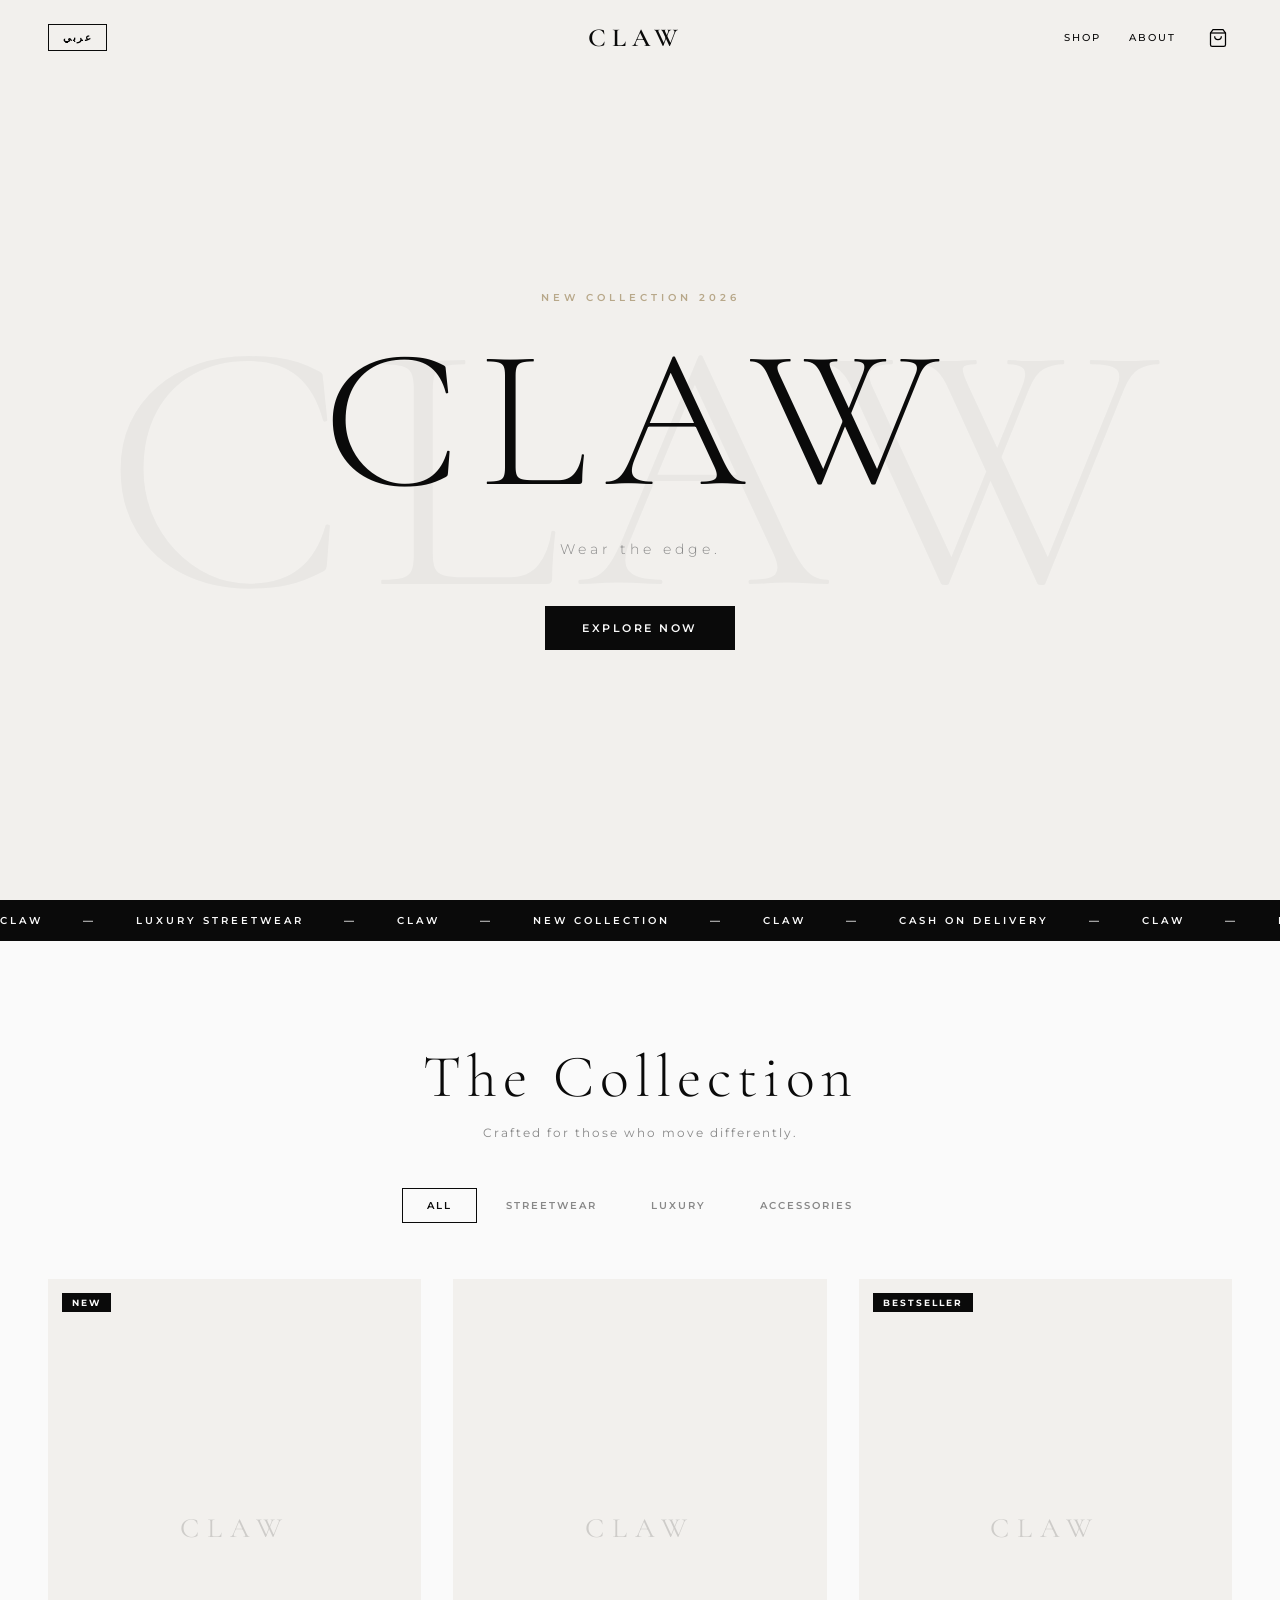
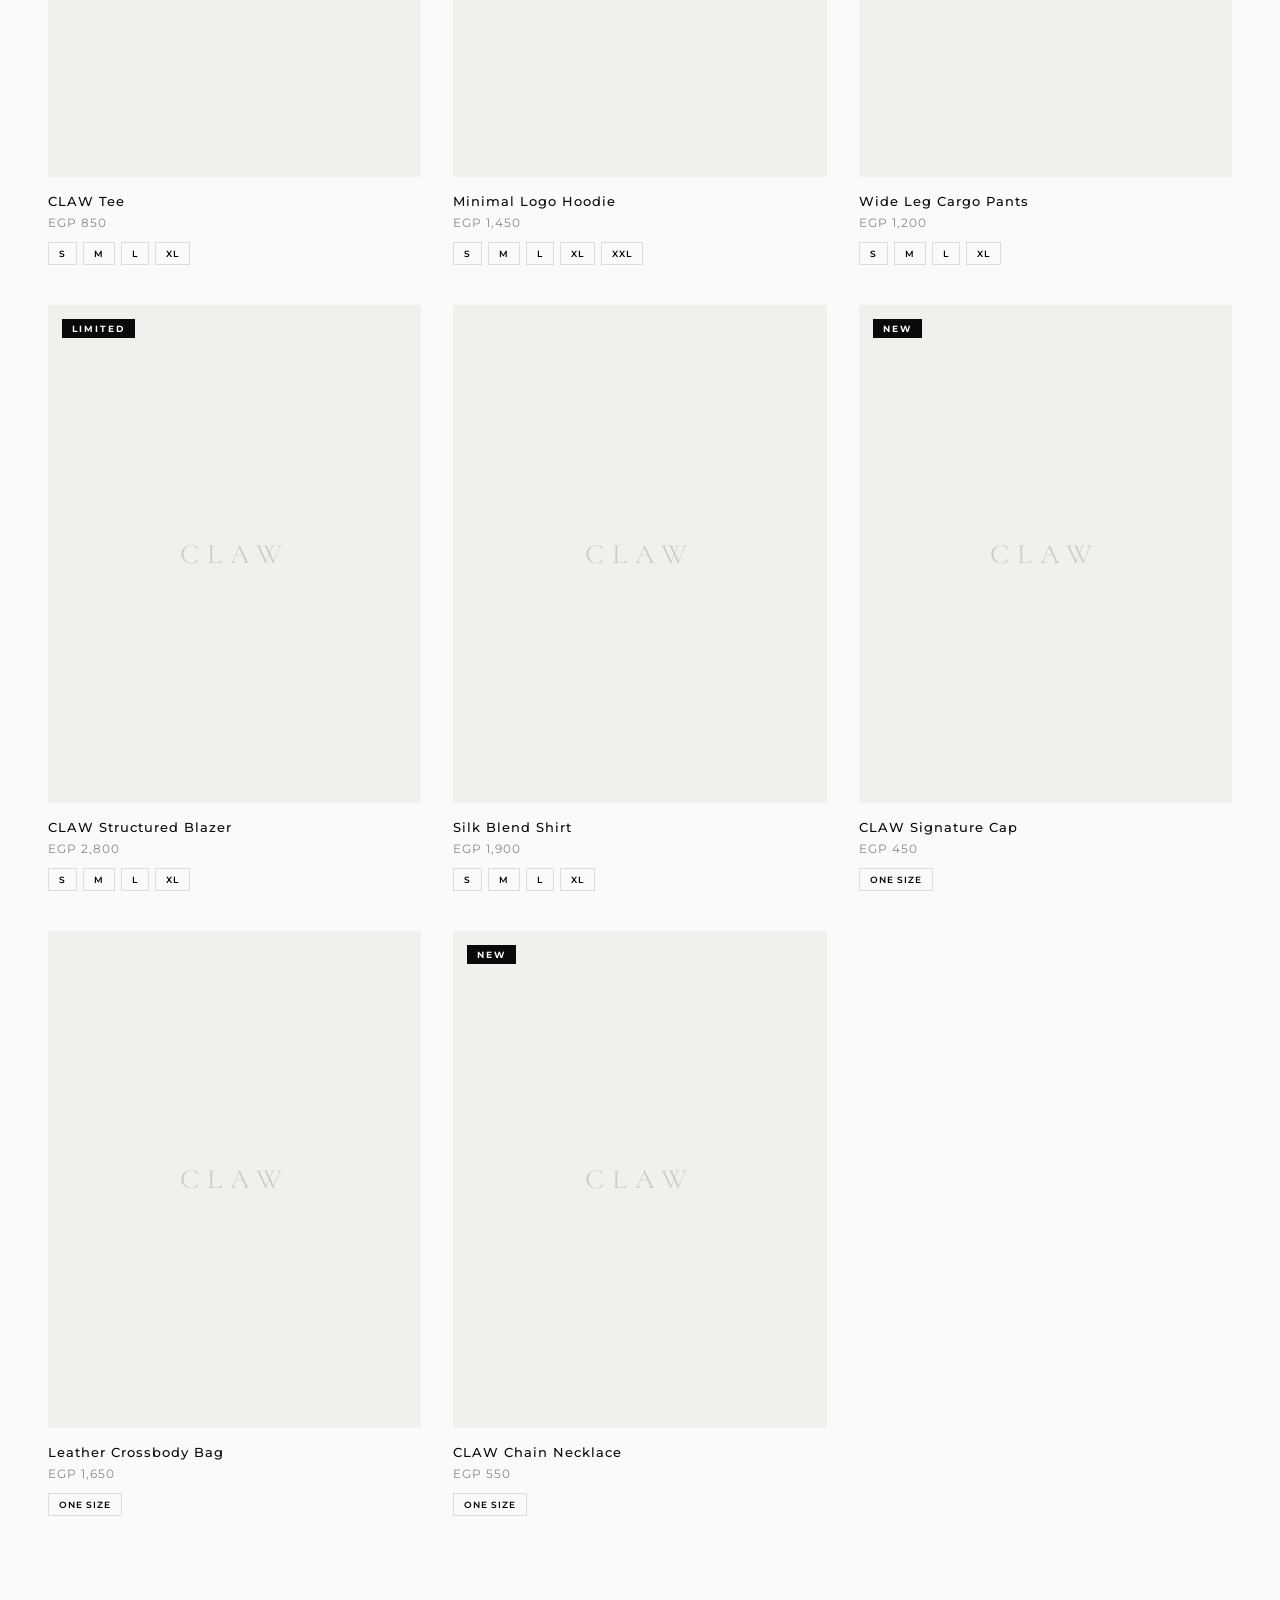
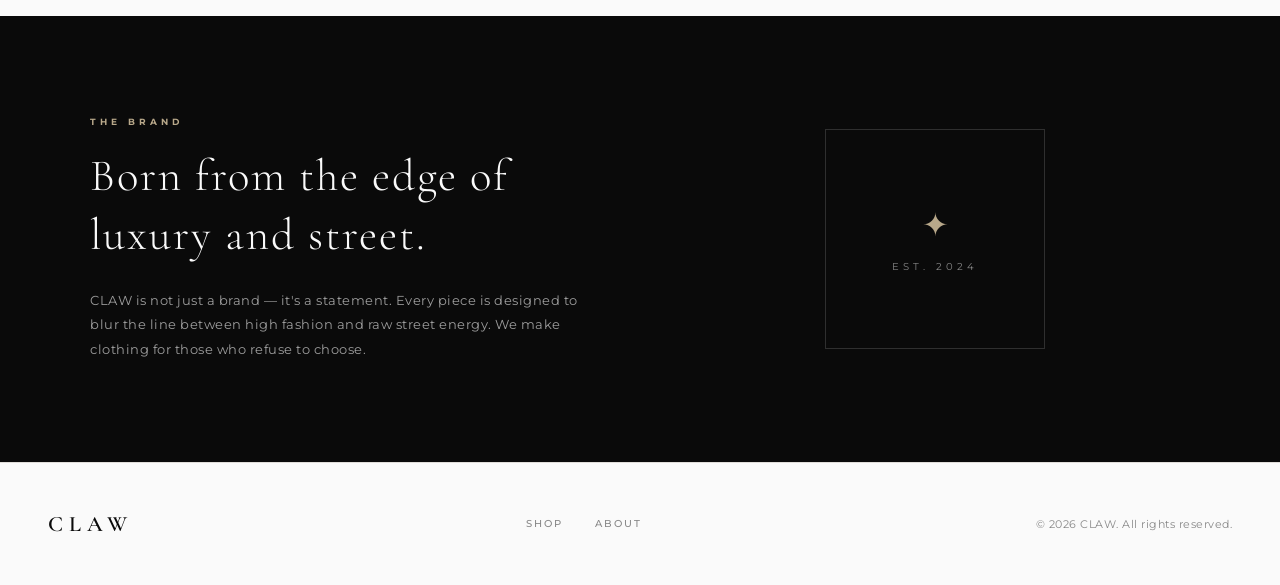
==== index.html @ 49404604 "Add files via upload" ====
<!DOCTYPE html>
<html lang="en" dir="ltr">
<head>
  <meta charset="UTF-8" />
  <meta name="viewport" content="width=device-width, initial-scale=1.0" />
  <title>CLAW — Luxury Streetwear</title>
  <link rel="stylesheet" href="style.css" />
  <link rel="preconnect" href="https://fonts.googleapis.com" />
  <link rel="preconnect" href="https://fonts.gstatic.com" crossorigin />
  <link href="https://fonts.googleapis.com/css2?family=Cormorant+Garamond:wght@300;400;600&family=Montserrat:wght@300;400;500;600&family=Cairo:wght@300;400;600&display=swap" rel="stylesheet" />
</head>
<body>

  <!-- NAV -->
  <nav id="navbar">
    <div class="nav-left">
      <button class="lang-toggle" id="langToggle" onclick="toggleLang()">عربي</button>
    </div>
    <div class="nav-logo">
      <a href="#home">CLAW</a>
    </div>
    <div class="nav-right">
      <a href="#shop" class="nav-link" data-en="Shop" data-ar="المتجر">Shop</a>
      <a href="#about" class="nav-link" data-en="About" data-ar="من نحن">About</a>
      <button class="cart-btn" onclick="toggleCart()">
        <svg width="20" height="20" viewBox="0 0 24 24" fill="none" stroke="currentColor" stroke-width="1.5"><path d="M6 2L3 6v14a2 2 0 002 2h14a2 2 0 002-2V6l-3-4z"/><line x1="3" y1="6" x2="21" y2="6"/><path d="M16 10a4 4 0 01-8 0"/></svg>
        <span class="cart-count" id="cartCount">0</span>
      </button>
    </div>
  </nav>

  <!-- HERO -->
  <section id="home" class="hero">
    <div class="hero-content">
      <p class="hero-sub" data-en="NEW COLLECTION 2026" data-ar="كولكشن جديد ٢٠٢٦">NEW COLLECTION 2026</p>
      <h1 class="hero-title">CLAW</h1>
      <p class="hero-tagline" data-en="Wear the edge." data-ar="إرتدِ الحدّ.">Wear the edge.</p>
      <a href="#shop" class="btn-primary" data-en="EXPLORE NOW" data-ar="اكتشف الآن">EXPLORE NOW</a>
    </div>
    <div class="hero-scratch"></div>
  </section>

  <!-- MARQUEE -->
  <div class="marquee-wrap">
    <div class="marquee-track">
      <span>CLAW</span><span>—</span><span>LUXURY STREETWEAR</span><span>—</span>
      <span>CLAW</span><span>—</span><span>NEW COLLECTION</span><span>—</span>
      <span>CLAW</span><span>—</span><span>CASH ON DELIVERY</span><span>—</span>
      <span>CLAW</span><span>—</span><span>LUXURY STREETWEAR</span><span>—</span>
      <span>CLAW</span><span>—</span><span>NEW COLLECTION</span><span>—</span>
      <span>CLAW</span><span>—</span><span>CASH ON DELIVERY</span><span>—</span>
    </div>
  </div>

  <!-- SHOP -->
  <section id="shop" class="shop-section">
    <div class="section-header">
      <h2 data-en="The Collection" data-ar="الكولكشن">The Collection</h2>
      <p data-en="Crafted for those who move differently." data-ar="صُمِّم لمن يتحركون بشكل مختلف.">Crafted for those who move differently.</p>
    </div>

    <!-- Filter Tabs -->
    <div class="filter-tabs">
      <button class="filter-btn active" data-cat="all" data-en="All" data-ar="الكل" onclick="filterProducts('all', this)">All</button>
      <button class="filter-btn" data-cat="streetwear" data-en="Streetwear" data-ar="ستريت وير" onclick="filterProducts('streetwear', this)">Streetwear</button>
      <button class="filter-btn" data-cat="luxury" data-en="Luxury" data-ar="فاخر" onclick="filterProducts('luxury', this)">Luxury</button>
      <button class="filter-btn" data-cat="accessories" data-en="Accessories" data-ar="إكسسوارات" onclick="filterProducts('accessories', this)">Accessories</button>
    </div>

    <div class="products-grid" id="productsGrid"></div>
  </section>

  <!-- ABOUT -->
  <section id="about" class="about-section">
    <div class="about-inner">
      <div class="about-text">
        <span class="about-label" data-en="THE BRAND" data-ar="العلامة التجارية">THE BRAND</span>
        <h2 data-en="Born from the edge of luxury and street." data-ar="وُلد من حافة الفخامة والشارع.">Born from the edge of luxury and street.</h2>
        <p data-en="CLAW is not just a brand — it's a statement. Every piece is designed to blur the line between high fashion and raw street energy. We make clothing for those who refuse to choose." data-ar="CLAW ليست مجرد علامة تجارية — إنها موقف. كل قطعة مصممة لطمس الحدود بين الموضة الراقية وطاقة الشارع الخام. نصنع ملابس لأولئك الذين يرفضون الاختيار.">CLAW is not just a brand — it's a statement. Every piece is designed to blur the line between high fashion and raw street energy. We make clothing for those who refuse to choose.</p>
      </div>
      <div class="about-visual">
        <div class="about-box">
          <span class="about-claw-mark">✦</span>
          <p>EST. 2024</p>
        </div>
      </div>
    </div>
  </section>

  <!-- FOOTER -->
  <footer class="footer">
    <div class="footer-inner">
      <div class="footer-logo">CLAW</div>
      <div class="footer-links">
        <a href="#shop" data-en="Shop" data-ar="المتجر">Shop</a>
        <a href="#about" data-en="About" data-ar="من نحن">About</a>
      </div>
      <div class="footer-copy" data-en="© 2026 CLAW. All rights reserved." data-ar="© 2026 CLAW. جميع الحقوق محفوظة.">© 2026 CLAW. All rights reserved.</div>
    </div>
  </footer>

  <!-- CART SIDEBAR -->
  <div class="cart-overlay" id="cartOverlay" onclick="toggleCart()"></div>
  <div class="cart-sidebar" id="cartSidebar">
    <div class="cart-header">
      <h3 data-en="Your Bag" data-ar="حقيبتك">Your Bag</h3>
      <button onclick="toggleCart()" class="cart-close">✕</button>
    </div>
    <div class="cart-items" id="cartItems"></div>
    <div class="cart-footer" id="cartFooter" style="display:none;">
      <div class="cart-total">
        <span data-en="Total" data-ar="الإجمالي">Total</span>
        <span id="cartTotal">EGP 0</span>
      </div>
      <button class="btn-primary full-width" onclick="checkout()" data-en="PLACE ORDER — CASH ON DELIVERY" data-ar="اطلب الآن — الدفع عند الاستلام">PLACE ORDER — CASH ON DELIVERY</button>
    </div>
  </div>

  <!-- ORDER MODAL -->
  <div class="modal-overlay" id="orderModal" style="display:none;">
    <div class="modal-box">
      <h2 data-en="Complete Your Order" data-ar="أكمل طلبك">Complete Your Order</h2>
      <p class="modal-sub" data-en="Cash on Delivery — we'll call to confirm." data-ar="الدفع عند الاستلام — سنتصل للتأكيد.">Cash on Delivery — we'll call to confirm.</p>
      <input type="text" id="orderName" placeholder="Full Name / الاسم الكامل" />
      <input type="tel" id="orderPhone" placeholder="Phone Number / رقم الهاتف" />
      <input type="text" id="orderAddress" placeholder="Delivery Address / عنوان التوصيل" />
      <div class="modal-actions">
        <button class="btn-primary" onclick="submitOrder()" data-en="CONFIRM ORDER" data-ar="تأكيد الطلب">CONFIRM ORDER</button>
        <button class="btn-ghost" onclick="closeModal()" data-en="Cancel" data-ar="إلغاء">Cancel</button>
      </div>
    </div>
  </div>

  <!-- SUCCESS MODAL -->
  <div class="modal-overlay" id="successModal" style="display:none;">
    <div class="modal-box success-box">
      <div class="success-icon">✦</div>
      <h2 data-en="Order Placed!" data-ar="تم الطلب!">Order Placed!</h2>
      <p data-en="Thank you. We'll contact you to confirm your cash on delivery order." data-ar="شكراً لك. سنتصل بك لتأكيد طلبك.">Thank you. We'll contact you to confirm your cash on delivery order.</p>
      <button class="btn-primary" onclick="closeSuccess()" data-en="CONTINUE SHOPPING" data-ar="متابعة التسوق">CONTINUE SHOPPING</button>
    </div>
  </div>

  <script src="products.js"></script>
  <script src="app.js"></script>
</body>
</html>
---- style.css ----
/* ============================================================
   CLAW — Stylesheet
   Clean Luxury · Minimal · Bilingual
   ============================================================ */

:root {
  --black:   #0a0a0a;
  --white:   #fafafa;
  --off:     #f2f0ed;
  --accent:  #b8a88a;
  --mid:     #888;
  --border:  #e0ddd9;
  --font-en: 'Montserrat', sans-serif;
  --font-ar: 'Cairo', sans-serif;
  --serif:   'Cormorant Garamond', serif;
}

*, *::before, *::after { box-sizing: border-box; margin: 0; padding: 0; }

html { scroll-behavior: smooth; }

body {
  font-family: var(--font-en);
  background: var(--white);
  color: var(--black);
  overflow-x: hidden;
}

body.rtl {
  font-family: var(--font-ar);
  letter-spacing: 0;
}

img { display: block; width: 100%; height: 100%; object-fit: cover; }
a  { text-decoration: none; color: inherit; }

/* ── Buttons ── */
.btn-primary {
  display: inline-block;
  background: var(--black);
  color: var(--white);
  font-family: inherit;
  font-size: 11px;
  font-weight: 600;
  letter-spacing: 2.5px;
  padding: 14px 36px;
  border: 1px solid var(--black);
  cursor: pointer;
  transition: background .25s, color .25s;
}
.btn-primary:hover { background: var(--accent); border-color: var(--accent); }
.btn-primary.full-width { width: 100%; text-align: center; }

.btn-ghost {
  display: inline-block;
  background: transparent;
  color: var(--black);
  font-family: inherit;
  font-size: 11px;
  letter-spacing: 2px;
  padding: 12px 28px;
  border: 1px solid var(--border);
  cursor: pointer;
  transition: border-color .2s;
}
.btn-ghost:hover { border-color: var(--black); }

/* ── Navbar ── */
#navbar {
  position: fixed;
  top: 0; left: 0; right: 0;
  z-index: 1000;
  display: flex;
  align-items: center;
  justify-content: space-between;
  padding: 22px 48px;
  background: transparent;
  transition: background .3s, padding .3s, box-shadow .3s;
}
#navbar.scrolled {
  background: rgba(250,250,250,0.96);
  backdrop-filter: blur(12px);
  padding: 16px 48px;
  box-shadow: 0 1px 0 var(--border);
}
.nav-logo a {
  font-family: var(--serif);
  font-size: 26px;
  font-weight: 600;
  letter-spacing: 6px;
}
.nav-left, .nav-right { display: flex; align-items: center; gap: 28px; min-width: 160px; }
.nav-right { justify-content: flex-end; }

.nav-link {
  font-size: 10px;
  font-weight: 500;
  letter-spacing: 2px;
  text-transform: uppercase;
  color: var(--black);
  transition: color .2s;
}
.nav-link:hover { color: var(--accent); }

.lang-toggle {
  background: none;
  border: 1px solid var(--black);
  font-family: inherit;
  font-size: 10px;
  font-weight: 600;
  letter-spacing: 1.5px;
  padding: 6px 14px;
  cursor: pointer;
  transition: background .2s, color .2s;
}
.lang-toggle:hover { background: var(--black); color: var(--white); }

.cart-btn {
  background: none;
  border: none;
  cursor: pointer;
  position: relative;
  padding: 4px;
  display: flex;
  align-items: center;
}
.cart-count {
  position: absolute;
  top: -4px; right: -6px;
  background: var(--black);
  color: var(--white);
  font-size: 9px;
  font-weight: 700;
  width: 16px; height: 16px;
  border-radius: 50%;
  display: none;
  align-items: center;
  justify-content: center;
}

/* ── Hero ── */
.hero {
  min-height: 100vh;
  background: var(--off);
  display: flex;
  align-items: center;
  justify-content: center;
  position: relative;
  overflow: hidden;
  padding: 120px 48px 80px;
}

.hero::before {
  content: 'CLAW';
  position: absolute;
  font-family: var(--serif);
  font-size: clamp(160px, 28vw, 380px);
  font-weight: 300;
  color: rgba(0,0,0,0.04);
  letter-spacing: 20px;
  pointer-events: none;
  user-select: none;
  white-space: nowrap;
}

.hero-content {
  text-align: center;
  position: relative;
  z-index: 1;
}

.hero-sub {
  font-size: 10px;
  font-weight: 600;
  letter-spacing: 4px;
  color: var(--accent);
  margin-bottom: 16px;
}

.hero-title {
  font-family: var(--serif);
  font-size: clamp(80px, 16vw, 200px);
  font-weight: 300;
  letter-spacing: 20px;
  line-height: 1;
  margin-bottom: 20px;
}

.hero-tagline {
  font-size: 14px;
  font-weight: 300;
  letter-spacing: 4px;
  color: var(--mid);
  margin-bottom: 48px;
}

body.rtl .hero-tagline,
body.rtl .hero-sub { letter-spacing: 1px; }

/* ── Marquee ── */
.marquee-wrap {
  background: var(--black);
  color: var(--white);
  padding: 14px 0;
  overflow: hidden;
}
.marquee-track {
  display: flex;
  gap: 40px;
  white-space: nowrap;
  animation: marquee 30s linear infinite;
  width: max-content;
}
.marquee-track span {
  font-size: 10px;
  font-weight: 600;
  letter-spacing: 3px;
}
@keyframes marquee {
  from { transform: translateX(0); }
  to   { transform: translateX(-50%); }
}

/* ── Shop Section ── */
.shop-section { padding: 100px 48px; }

.section-header {
  text-align: center;
  margin-bottom: 48px;
}
.section-header h2 {
  font-family: var(--serif);
  font-size: clamp(36px, 5vw, 60px);
  font-weight: 300;
  letter-spacing: 6px;
  margin-bottom: 12px;
}
.section-header p {
  font-size: 12px;
  color: var(--mid);
  letter-spacing: 2px;
}

/* Filter Tabs */
.filter-tabs {
  display: flex;
  justify-content: center;
  gap: 4px;
  margin-bottom: 56px;
  flex-wrap: wrap;
}
.filter-btn {
  background: none;
  border: 1px solid transparent;
  font-family: inherit;
  font-size: 10px;
  font-weight: 600;
  letter-spacing: 2px;
  text-transform: uppercase;
  padding: 10px 24px;
  cursor: pointer;
  color: var(--mid);
  transition: all .2s;
}
.filter-btn:hover, .filter-btn.active {
  border-color: var(--black);
  color: var(--black);
}

/* Product Grid */
.products-grid {
  display: grid;
  grid-template-columns: repeat(auto-fill, minmax(280px, 1fr));
  gap: 40px 32px;
  max-width: 1280px;
  margin: 0 auto;
}

.product-card { cursor: pointer; }

.product-img-wrap {
  position: relative;
  aspect-ratio: 3/4;
  background: var(--off);
  overflow: hidden;
  margin-bottom: 16px;
}

/* Placeholder when no image */
.product-img-wrap.no-img {
  display: flex;
  align-items: center;
  justify-content: center;
}
.product-img-wrap.no-img::after {
  content: 'CLAW';
  font-family: var(--serif);
  font-size: 28px;
  letter-spacing: 8px;
  color: rgba(0,0,0,0.15);
}
.product-img-wrap.no-img img { display: none; }

.product-img-wrap img {
  transition: transform .6s ease;
}
.product-card:hover .product-img-wrap img {
  transform: scale(1.04);
}

.product-badge {
  position: absolute;
  top: 14px; left: 14px;
  background: var(--black);
  color: var(--white);
  font-size: 9px;
  font-weight: 700;
  letter-spacing: 2px;
  padding: 4px 10px;
}
body.rtl .product-badge { left: auto; right: 14px; }

.product-overlay {
  position: absolute;
  bottom: 0; left: 0; right: 0;
  background: rgba(10,10,10,0.85);
  padding: 16px;
  transform: translateY(100%);
  transition: transform .3s ease;
  display: flex;
  justify-content: center;
}
.product-card:hover .product-overlay { transform: translateY(0); }

.quick-add {
  background: none;
  border: 1px solid rgba(255,255,255,0.5);
  color: var(--white);
  font-family: inherit;
  font-size: 10px;
  font-weight: 600;
  letter-spacing: 2px;
  padding: 10px 24px;
  cursor: pointer;
  transition: border-color .2s, background .2s;
  text-transform: uppercase;
}
.quick-add:hover { border-color: var(--white); background: rgba(255,255,255,0.1); }

.product-name {
  font-size: 13px;
  font-weight: 500;
  letter-spacing: 1px;
  margin-bottom: 6px;
}
.product-price {
  font-size: 12px;
  color: var(--mid);
  letter-spacing: 1px;
  margin-bottom: 12px;
}

.size-selector {
  display: flex;
  gap: 6px;
  flex-wrap: wrap;
}
.size-btn {
  background: none;
  border: 1px solid var(--border);
  font-family: inherit;
  font-size: 9px;
  font-weight: 600;
  letter-spacing: 1px;
  padding: 5px 10px;
  cursor: pointer;
  transition: border-color .15s, background .15s;
}
.size-btn:hover { border-color: var(--black); }
.size-btn.selected { background: var(--black); color: var(--white); border-color: var(--black); }

@keyframes shake {
  0%,100% { transform: translateX(0); }
  25%      { transform: translateX(-6px); }
  75%      { transform: translateX(6px); }
}
.shake { animation: shake .4s ease; }

.no-products {
  grid-column: 1/-1;
  text-align: center;
  color: var(--mid);
  font-size: 13px;
  padding: 60px 0;
  letter-spacing: 2px;
}

/* ── About ── */
.about-section {
  padding: 100px 48px;
  background: var(--black);
  color: var(--white);
}
.about-inner {
  max-width: 1100px;
  margin: 0 auto;
  display: grid;
  grid-template-columns: 1fr 1fr;
  gap: 80px;
  align-items: center;
}
.about-label {
  display: block;
  font-size: 9px;
  font-weight: 700;
  letter-spacing: 4px;
  color: var(--accent);
  margin-bottom: 20px;
}
.about-text h2 {
  font-family: var(--serif);
  font-size: clamp(28px, 3.5vw, 46px);
  font-weight: 300;
  line-height: 1.3;
  letter-spacing: 2px;
  margin-bottom: 24px;
}
.about-text p {
  font-size: 13px;
  line-height: 1.9;
  color: rgba(255,255,255,0.6);
  letter-spacing: .5px;
}
.about-visual { display: flex; justify-content: center; }
.about-box {
  border: 1px solid rgba(255,255,255,0.15);
  width: 220px; height: 220px;
  display: flex;
  flex-direction: column;
  align-items: center;
  justify-content: center;
  gap: 16px;
}
.about-claw-mark { font-size: 32px; color: var(--accent); }
.about-box p { font-size: 10px; letter-spacing: 4px; color: rgba(255,255,255,0.5); }

/* ── Footer ── */
.footer { padding: 48px; border-top: 1px solid var(--border); }
.footer-inner {
  max-width: 1280px;
  margin: 0 auto;
  display: flex;
  align-items: center;
  justify-content: space-between;
  flex-wrap: wrap;
  gap: 20px;
}
.footer-logo {
  font-family: var(--serif);
  font-size: 22px;
  font-weight: 600;
  letter-spacing: 6px;
}
.footer-links { display: flex; gap: 32px; }
.footer-links a {
  font-size: 10px;
  font-weight: 500;
  letter-spacing: 2px;
  text-transform: uppercase;
  color: var(--mid);
  transition: color .2s;
}
.footer-links a:hover { color: var(--black); }
.footer-copy { font-size: 11px; color: var(--mid); letter-spacing: .5px; }

/* ── Cart Sidebar ── */
.cart-overlay {
  position: fixed;
  inset: 0;
  background: rgba(0,0,0,0.4);
  z-index: 1100;
  opacity: 0;
  pointer-events: none;
  transition: opacity .3s;
}
.cart-overlay.show { opacity: 1; pointer-events: all; }

.cart-sidebar {
  position: fixed;
  top: 0; right: -100%;
  width: 380px;
  max-width: 100vw;
  height: 100vh;
  background: var(--white);
  z-index: 1200;
  display: flex;
  flex-direction: column;
  transition: right .35s cubic-bezier(.4,0,.2,1);
  box-shadow: -4px 0 40px rgba(0,0,0,0.1);
}
.cart-sidebar.open { right: 0; }

body.rtl .cart-sidebar { right: auto; left: -100%; }
body.rtl .cart-sidebar.open { left: 0; }

.cart-header {
  display: flex;
  align-items: center;
  justify-content: space-between;
  padding: 28px 28px 20px;
  border-bottom: 1px solid var(--border);
}
.cart-header h3 {
  font-family: var(--serif);
  font-size: 22px;
  font-weight: 400;
  letter-spacing: 3px;
}
.cart-close {
  background: none;
  border: none;
  font-size: 14px;
  cursor: pointer;
  color: var(--mid);
  transition: color .2s;
}
.cart-close:hover { color: var(--black); }

.cart-items { flex: 1; overflow-y: auto; padding: 20px 28px; }

.empty-cart {
  text-align: center;
  color: var(--mid);
  font-size: 12px;
  letter-spacing: 1.5px;
  padding: 60px 0;
}

.cart-item {
  display: flex;
  align-items: center;
  justify-content: space-between;
  padding: 16px 0;
  border-bottom: 1px solid var(--border);
  gap: 12px;
}
.cart-item-name {
  font-size: 12px;
  font-weight: 500;
  letter-spacing: .5px;
  margin-bottom: 4px;
}
.cart-item-meta { font-size: 11px; color: var(--mid); }

.cart-item-controls {
  display: flex;
  align-items: center;
  gap: 8px;
  flex-shrink: 0;
}
.cart-item-controls button {
  background: none;
  border: 1px solid var(--border);
  width: 26px; height: 26px;
  cursor: pointer;
  font-size: 14px;
  display: flex;
  align-items: center;
  justify-content: center;
  transition: border-color .15s;
}
.cart-item-controls button:hover { border-color: var(--black); }
.cart-item-controls span { font-size: 13px; min-width: 20px; text-align: center; }
.remove-btn { color: var(--mid); font-size: 10px !important; }

.cart-footer {
  padding: 20px 28px 28px;
  border-top: 1px solid var(--border);
}
.cart-total {
  display: flex;
  justify-content: space-between;
  font-size: 12px;
  font-weight: 600;
  letter-spacing: 1.5px;
  text-transform: uppercase;
  margin-bottom: 16px;
}

/* ── Modals ── */
.modal-overlay {
  position: fixed;
  inset: 0;
  background: rgba(0,0,0,0.6);
  z-index: 2000;
  align-items: center;
  justify-content: center;
  padding: 24px;
}

.modal-box {
  background: var(--white);
  padding: 48px 40px;
  max-width: 460px;
  width: 100%;
  position: relative;
}

.modal-box h2 {
  font-family: var(--serif);
  font-size: 28px;
  font-weight: 300;
  letter-spacing: 4px;
  margin-bottom: 8px;
}
.modal-sub {
  font-size: 11px;
  color: var(--mid);
  letter-spacing: 1.5px;
  margin-bottom: 28px;
}
.modal-box input {
  display: block;
  width: 100%;
  border: 1px solid var(--border);
  font-family: inherit;
  font-size: 13px;
  padding: 12px 16px;
  margin-bottom: 12px;
  outline: none;
  transition: border-color .2s;
  background: var(--white);
  color: var(--black);
}
.modal-box input:focus { border-color: var(--black); }

.modal-actions {
  display: flex;
  gap: 12px;
  margin-top: 20px;
}

.success-box { text-align: center; }
.success-icon { font-size: 40px; color: var(--accent); margin-bottom: 20px; }
.success-box h2 { margin-bottom: 12px; }
.success-box p {
  font-size: 13px;
  color: var(--mid);
  line-height: 1.7;
  margin-bottom: 28px;
}

/* ── Responsive ── */
@media (max-width: 900px) {
  #navbar { padding: 18px 24px; }
  #navbar.scrolled { padding: 14px 24px; }
  .nav-left, .nav-right { min-width: unset; }
  .hero { padding: 100px 24px 60px; }
  .shop-section, .about-section, .footer { padding: 72px 24px; }
  .about-inner { grid-template-columns: 1fr; gap: 48px; }
  .about-visual { display: none; }
  .footer-inner { flex-direction: column; align-items: flex-start; }
}

@media (max-width: 600px) {
  .products-grid { grid-template-columns: repeat(2, 1fr); gap: 24px 16px; }
  .cart-sidebar { width: 100vw; }
  .modal-actions { flex-direction: column; }
}
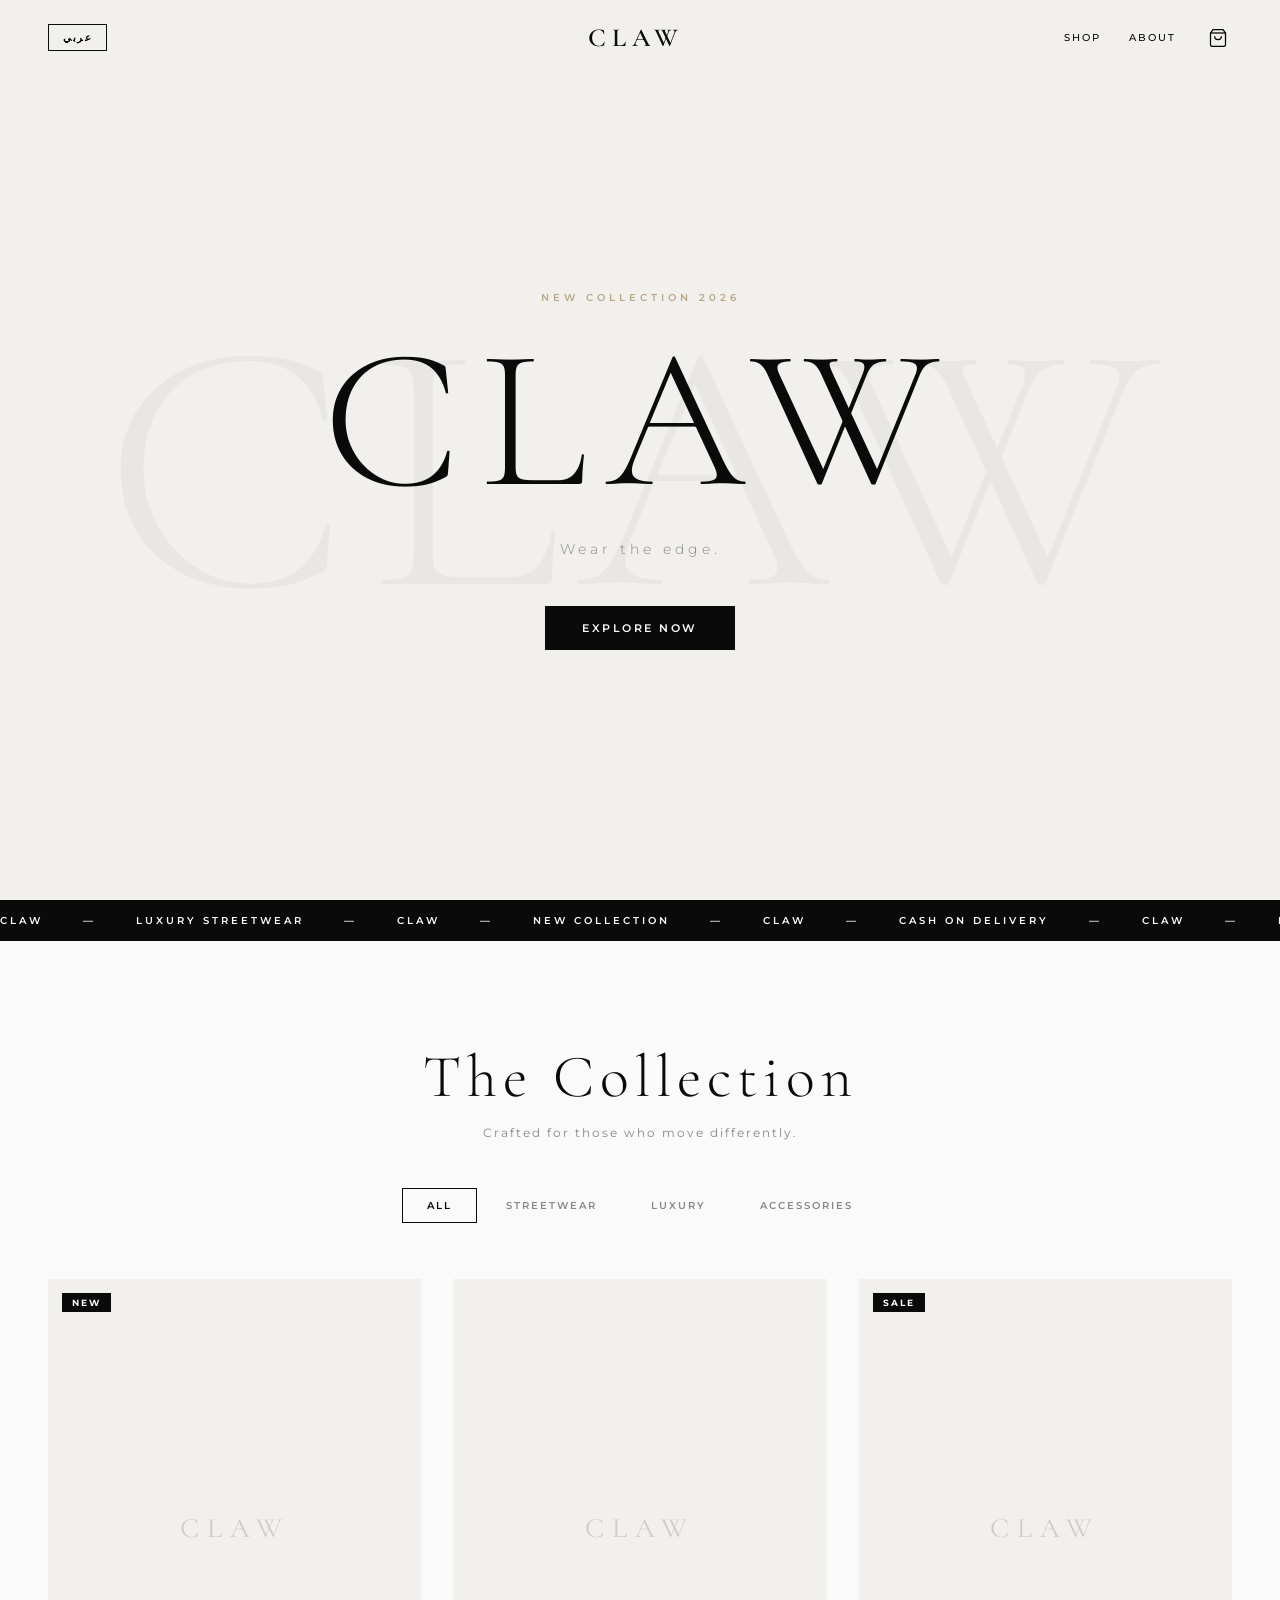
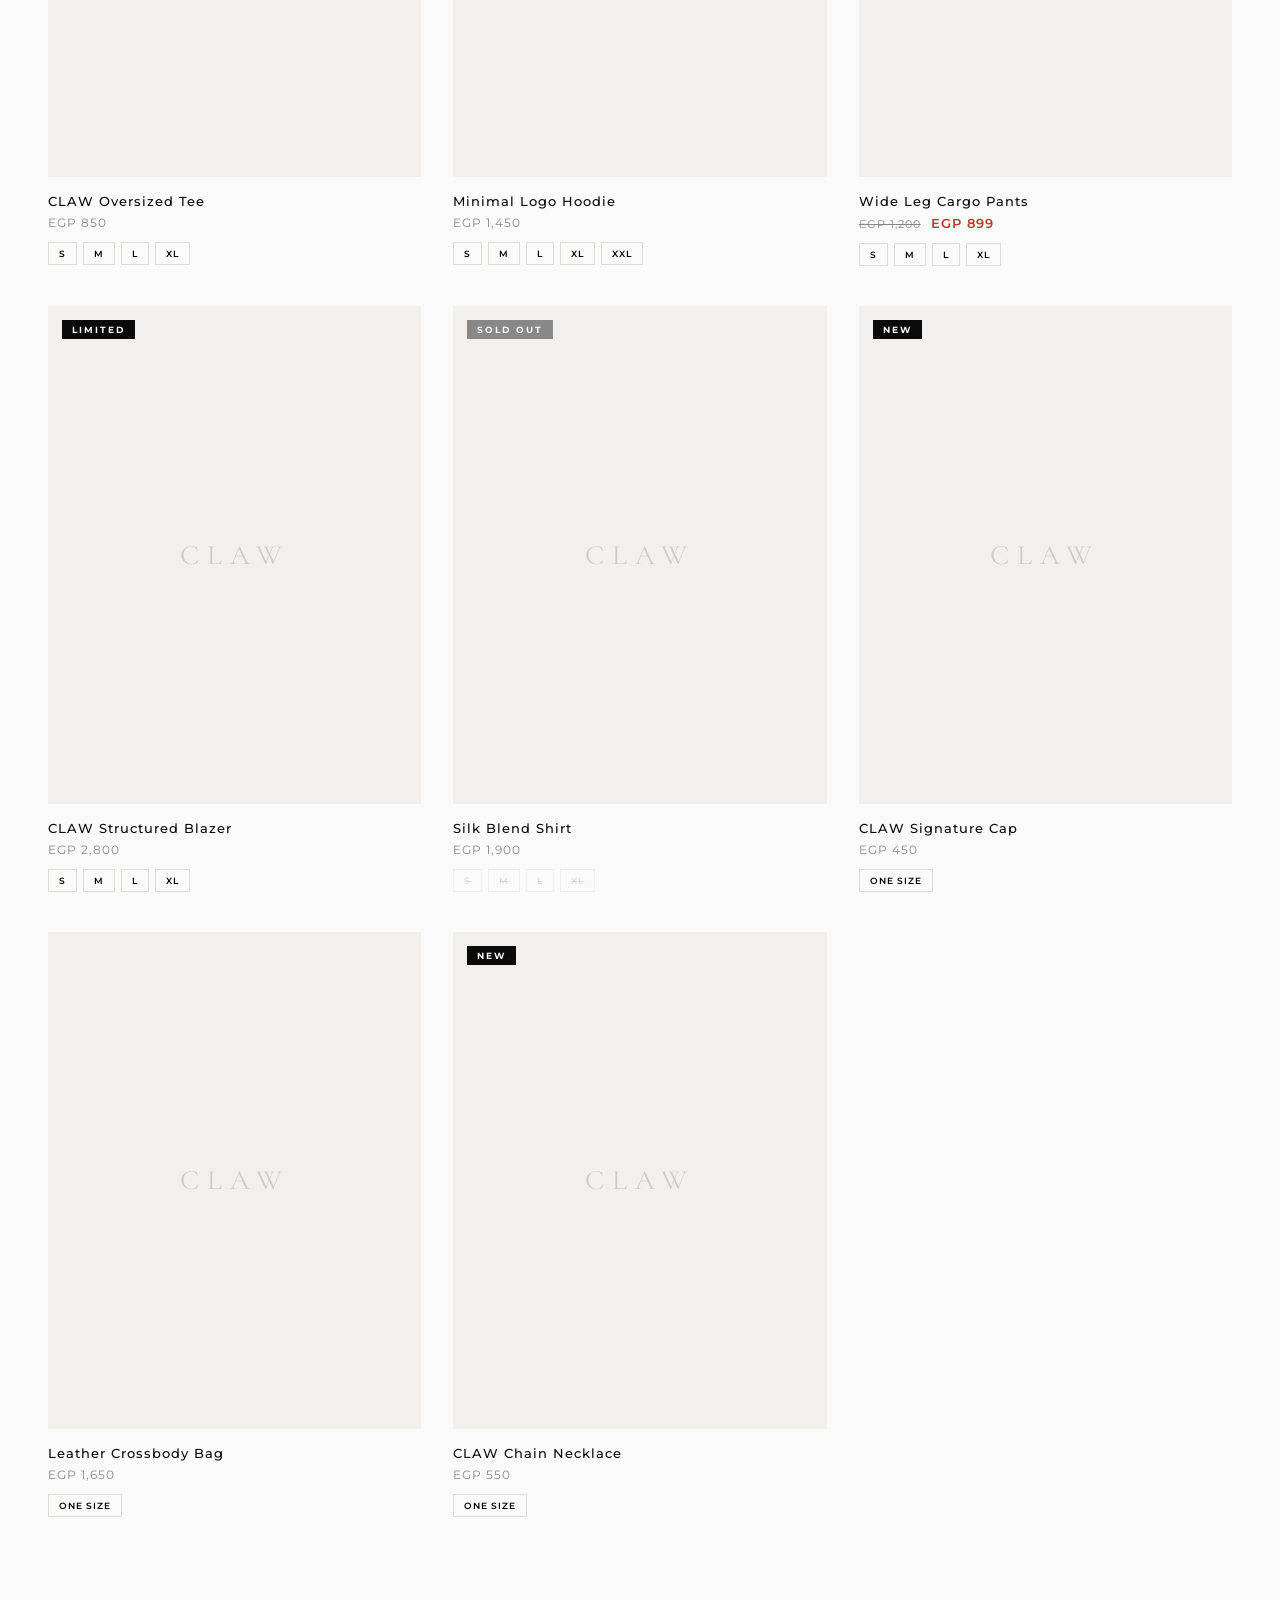
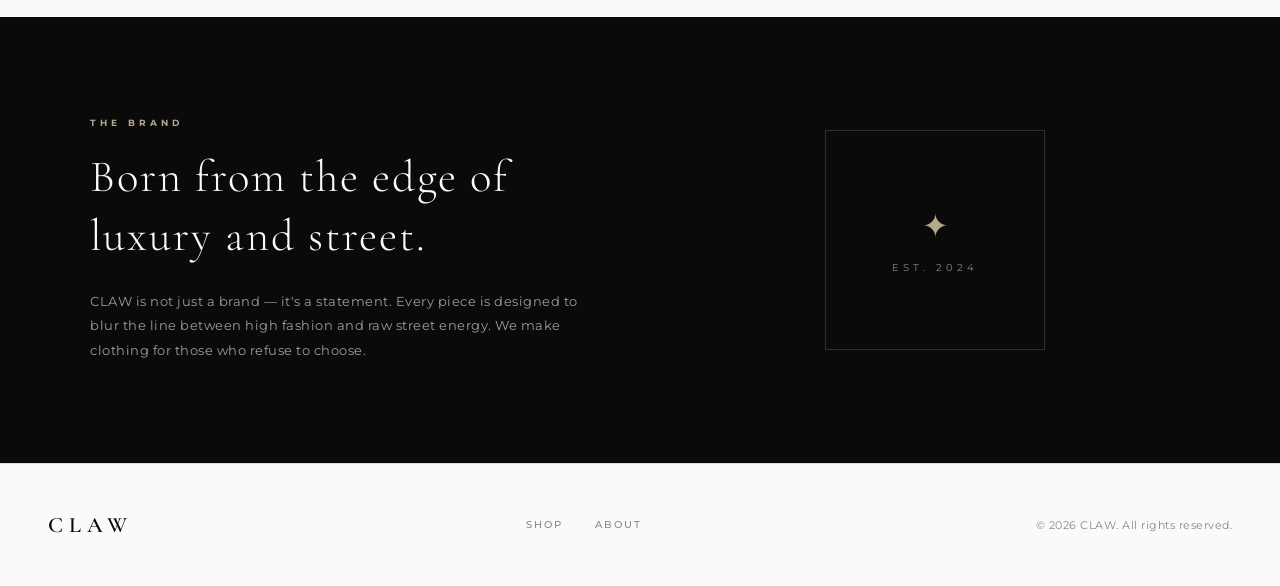
==== commit 072957a8: "Add files via upload" ====
--- a/index.html
+++ b/index.html
@@ -8,6 +8,7 @@
   <link rel="preconnect" href="https://fonts.googleapis.com" />
   <link rel="preconnect" href="https://fonts.gstatic.com" crossorigin />
   <link href="https://fonts.googleapis.com/css2?family=Cormorant+Garamond:wght@300;400;600&family=Montserrat:wght@300;400;500;600&family=Cairo:wght@300;400;600&display=swap" rel="stylesheet" />
+  <script src="https://identity.netlify.com/v1/netlify-identity-widget.js"></script>
 </head>
 <body>
 
@@ -145,3 +146,14 @@
   <script src="app.js"></script>
 </body>
 </html>
+<script>
+  if (window.netlifyIdentity) {
+    window.netlifyIdentity.on("init", user => {
+      if (!user) {
+        window.netlifyIdentity.on("login", () => {
+          document.location.href = "/admin/";
+        });
+      }
+    });
+  }
+</script>
--- a/style.css
+++ b/style.css
@@ -667,3 +667,31 @@
   .cart-sidebar { width: 100vw; }
   .modal-actions { flex-direction: column; }
 }
+
+/* ── Sale & Sold Out ── */
+.price-original {
+  text-decoration: line-through;
+  color: var(--mid);
+  font-size: 11px;
+  margin-right: 6px;
+}
+.price-sale {
+  color: #c0392b;
+  font-weight: 600;
+  font-size: 13px;
+}
+.badge-soldout {
+  background: var(--mid) !important;
+}
+.is-sold-out .product-img-wrap img {
+  opacity: 0.5;
+}
+.sold-out-btn {
+  opacity: 0.6;
+  cursor: not-allowed !important;
+}
+.size-btn.disabled {
+  opacity: 0.35;
+  cursor: not-allowed;
+  text-decoration: line-through;
+}
